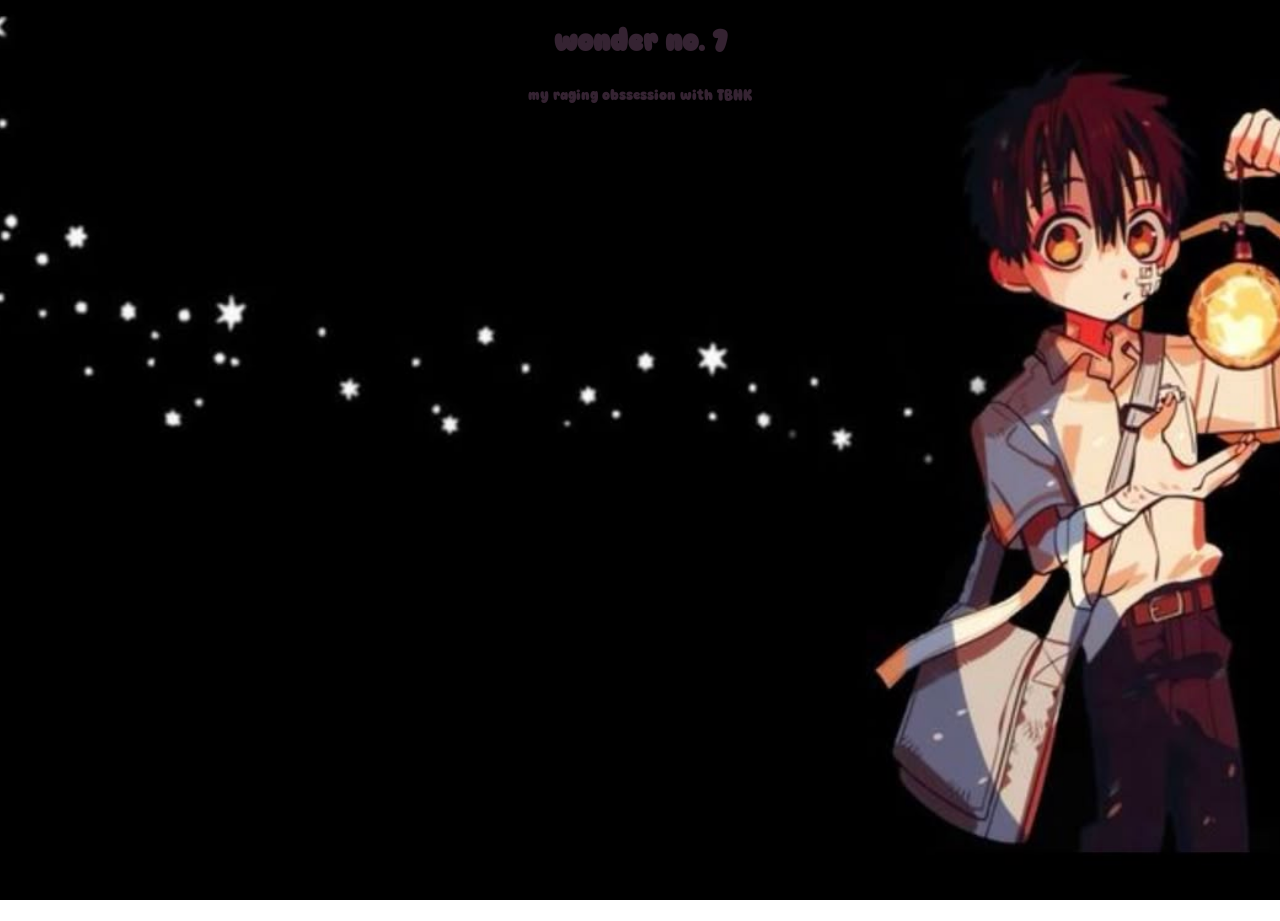
==== index.html @ 1cbc8bb0 "Starting with the title and bg" ====
<!DOCTYPE html>
<html lang="en">
    <head>
        <meta charset="UTF-8">
        <meta name="viewport" content="width=device-width, initial-scale=1.0">
        <title>woner no. 7</title>
        <link rel="stylesheet" href="style.css">
    </head>
    <body>
        <h1>wonder no. 7</h1>
        <p class="subtitle">my raging obssession with TBHK</p>
    </body>
</html>
---- style.css ----
@font-face {
    font-family: "main";
    src: url("main.ttf") format("truetype");
}

* {
    box-sizing: border-box;
}

html {
    scroll-behavior: smooth;
}

body {
    margin: 0;
    min-height: 100vh;
    background-image: url("main.jpg");
    background-size: cover;
    background-position: center;
    background-attachment: fixed;
    color: #352332;
    font-family: "main";
    text-align: center;
}

header {
    position: relative;
    z-index: 1;
    margin: 0 auto 12px;
    color: #fff0cf;
}
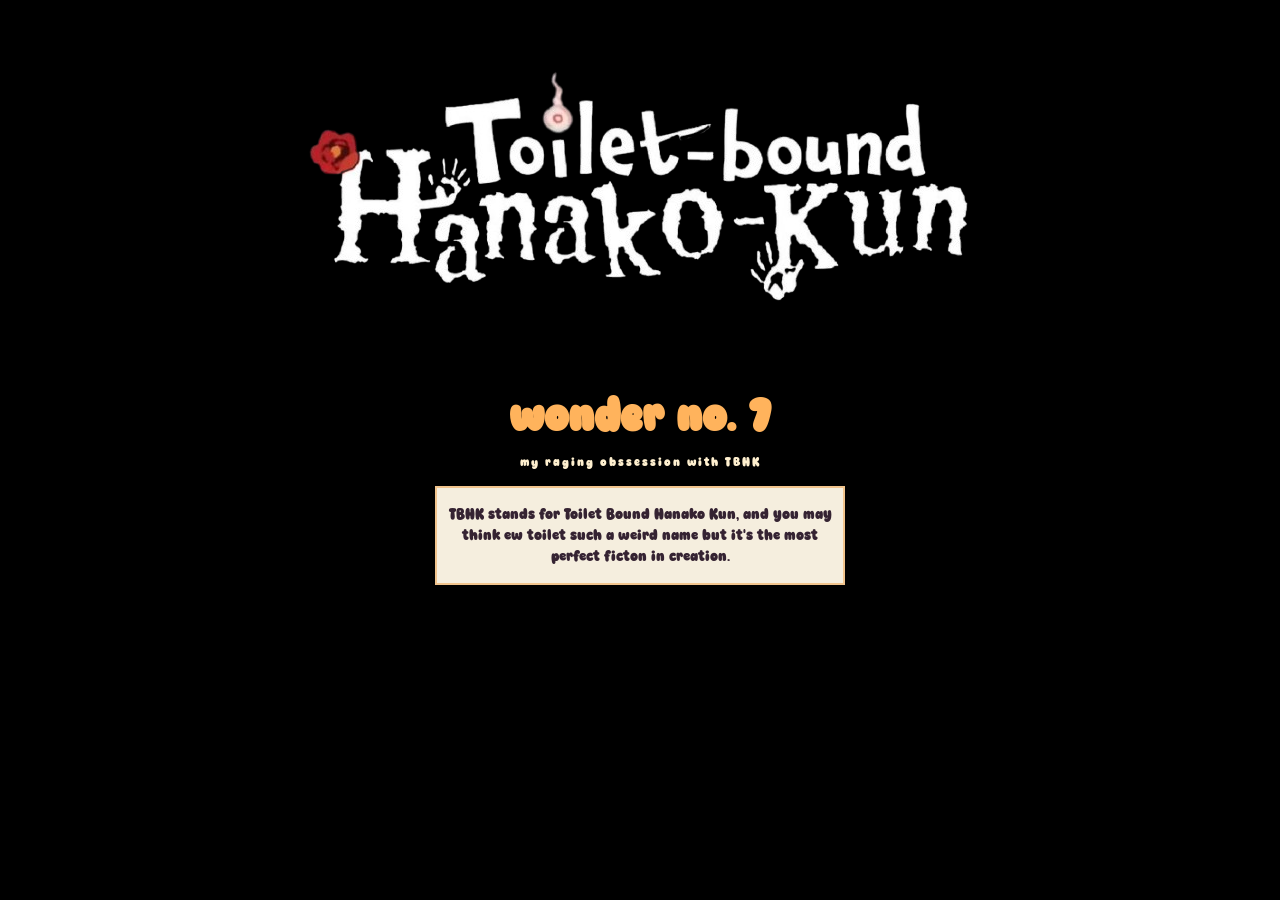
==== commit 99293b66: "Removed the bg, added the anime logo and short description" ====
--- a/index.html
+++ b/index.html
@@ -3,11 +3,19 @@
     <head>
         <meta charset="UTF-8">
         <meta name="viewport" content="width=device-width, initial-scale=1.0">
-        <title>woner no. 7</title>
+        <title>wonder no. 7</title>
         <link rel="stylesheet" href="style.css">
     </head>
     <body>
-        <h1>wonder no. 7</h1>
-        <p class="subtitle">my raging obssession with TBHK</p>
+        <header>
+            <img class="main-image" src="logo.png" alt="tbhk">
+            <h1>wonder no. 7</h1>
+            <p class="subtitle">my raging obssession with TBHK</p>
+        </header>
+        <main class="scrapbook">
+            <p class="description">
+                TBHK stands for Toilet Bound Hanako Kun, and you may think ew toilet such a weird name but it's the most perfect ficton in creation.
+            </p>
+        </main>
     </body>
 </html>
--- a/style.css
+++ b/style.css
@@ -14,10 +14,7 @@
 body {
     margin: 0;
     min-height: 100vh;
-    background-image: url("main.jpg");
-    background-size: cover;
-    background-position: center;
-    background-attachment: fixed;
+    background: #000;
     color: #352332;
     font-family: "main";
     text-align: center;
@@ -28,4 +25,26 @@
     z-index: 1;
     margin: 0 auto 12px;
     color: #fff0cf;
-}+}
+
+h1 {
+    margin: 5px 0;
+    font-size: clamp(27px, 5vw, 48px);
+    color: #ffb35c;
+}
+
+.subtitle {
+    margin: 5px 0 15px;
+    font-size: 13px;
+    letter-spacing: 2px;
+}
+
+.scrapbook {
+    position: relative;
+    z-index: 1;
+    width: 100%;
+    max-width: 410px;
+    margin: auto;
+    background: rgba(255, 248, 232, 0.96);
+    border: 2px solid #f1c48d;
+};
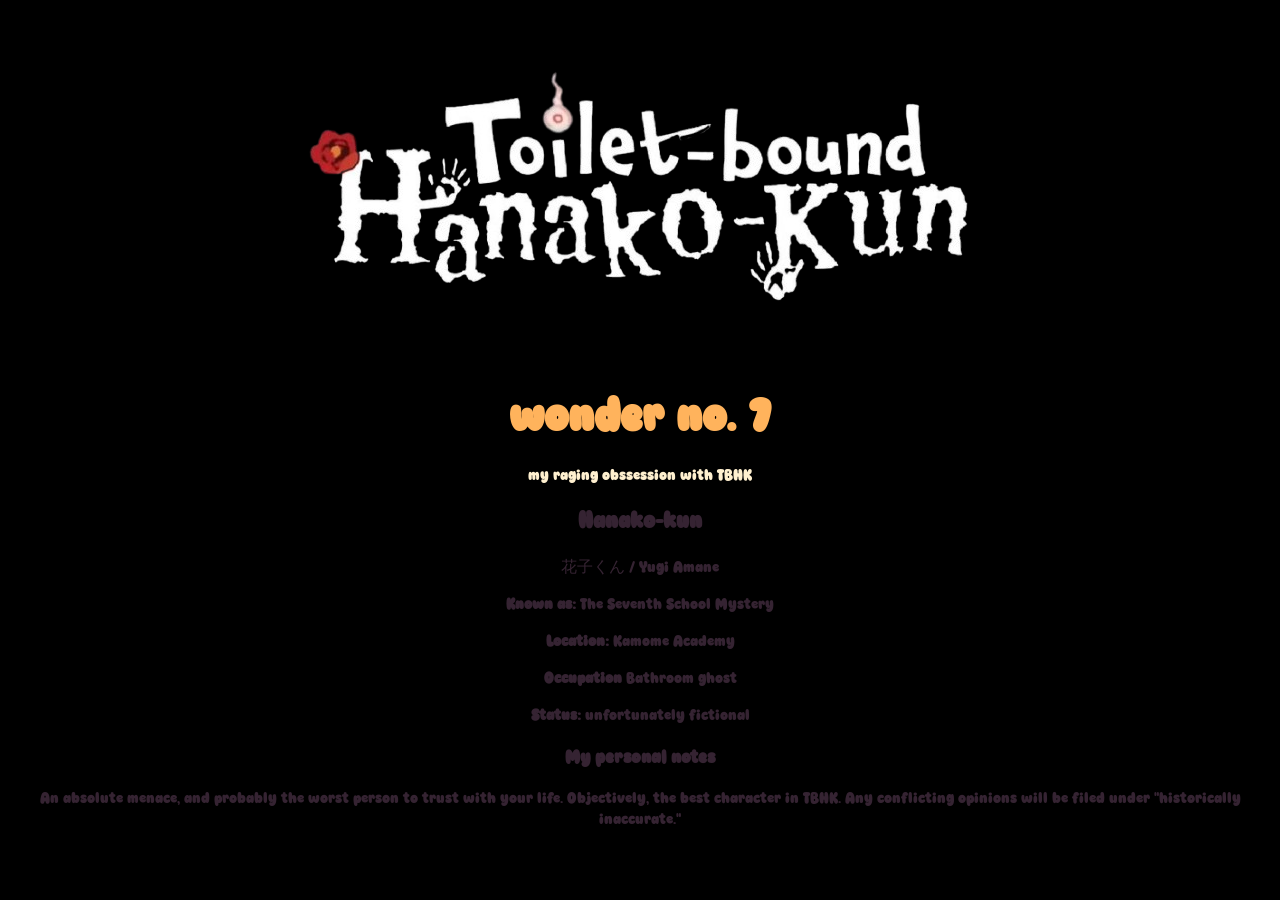
==== commit e1aa4b0d: "Since I have to wrap this up, going to make a simple character profile" ====
--- a/index.html
+++ b/index.html
@@ -13,9 +13,22 @@
             <p class="subtitle">my raging obssession with TBHK</p>
         </header>
         <main class="scrapbook">
-            <p class="description">
-                TBHK stands for Toilet Bound Hanako Kun, and you may think ew toilet such a weird name but it's the most perfect ficton in creation.
-            </p>
+            <div class="character-info">
+                <h2>Hanako-kun</h2>
+                <p class="japanese-name">花子くん / Yugi Amane</p>
+                <div class="character-facts">
+                    <p><strong>Known as:</strong> The Seventh School Mystery</p>
+                    <p><strong>Location:</strong> Kamome Academy</p>
+                    <p><strong>Occupation</strong> Bathroom ghost</p>
+                    <p><strong>Status:</strong> unfortunately fictional</p>
+                </div>
+                <h3>My personal notes</h3>
+                <p>
+                    An absolute menace, and probably the worst person to trust with your life.
+                    Objectively, the best character in TBHK. Any conflicting opinions will be filed under
+                    "historically inaccurate."
+                </p>
+            </div>
         </main>
     </body>
 </html>
--- a/style.css
+++ b/style.css
@@ -32,19 +32,3 @@
     font-size: clamp(27px, 5vw, 48px);
     color: #ffb35c;
 }
-
-.subtitle {
-    margin: 5px 0 15px;
-    font-size: 13px;
-    letter-spacing: 2px;
-}
-
-.scrapbook {
-    position: relative;
-    z-index: 1;
-    width: 100%;
-    max-width: 410px;
-    margin: auto;
-    background: rgba(255, 248, 232, 0.96);
-    border: 2px solid #f1c48d;
-};
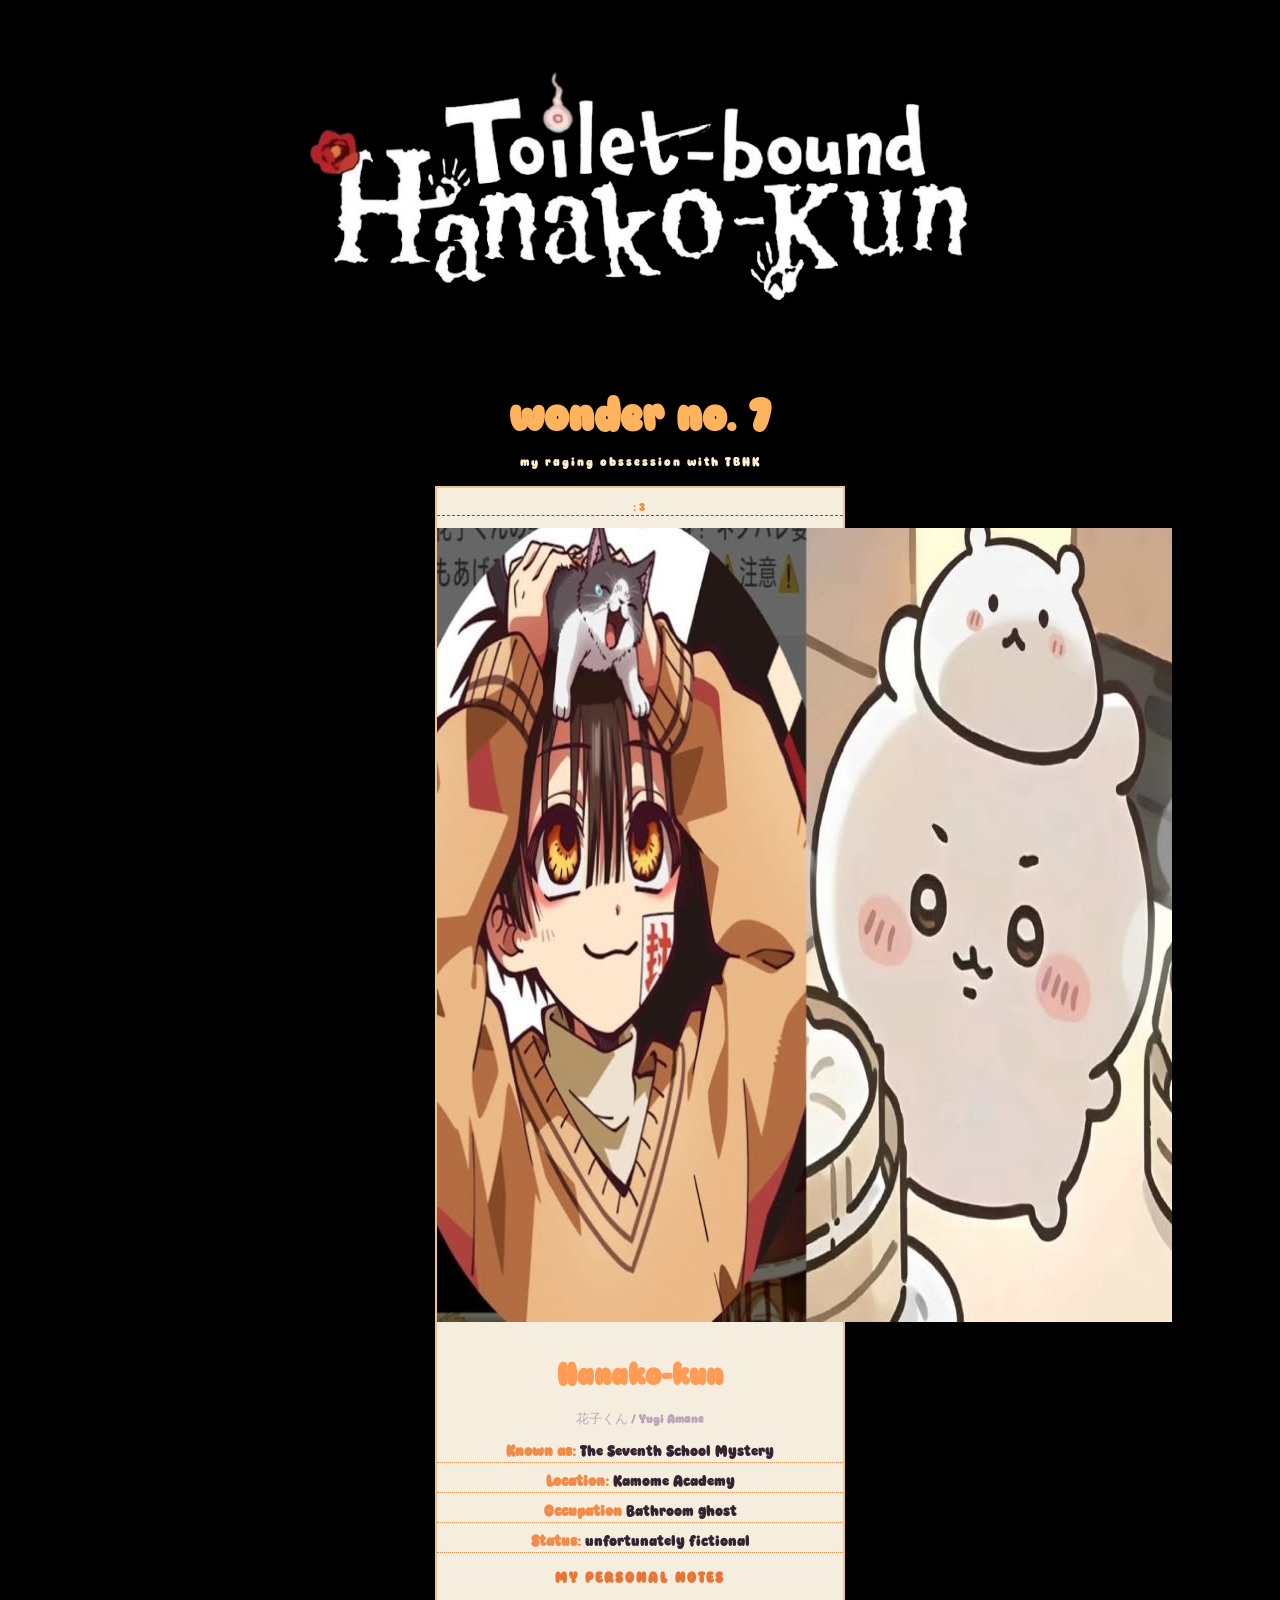
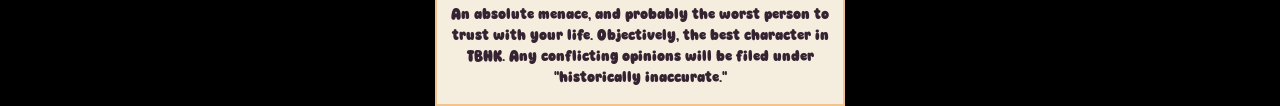
==== commit c785ee50: "Added a small character profile" ====
--- a/index.html
+++ b/index.html
@@ -14,6 +14,8 @@
         </header>
         <main class="scrapbook">
             <div class="character-info">
+                <p class="file-label">:3</p>
+                <img src="hanako.jpg" alt="Hanako Kun">
                 <h2>Hanako-kun</h2>
                 <p class="japanese-name">花子くん / Yugi Amane</p>
                 <div class="character-facts">
--- a/style.css
+++ b/style.css
@@ -32,3 +32,75 @@
     font-size: clamp(27px, 5vw, 48px);
     color: #ffb35c;
 }
+
+.subtitle {
+    margin: 5px 0 15px;
+    font-size: 13px;
+    letter-spacing: 2px;
+}
+
+.scrapbook {
+    position: relative;
+    z-index: 1;
+    width: 100%;
+    max-width: 410px;
+    margin: auto;
+    background: rgba(255, 248, 232, 0.96);
+    border: 2px solid #f1c48d;
+};
+
+.character-profile {
+    background: #19151d;
+    color: #f3e5d0;
+    border: 2px solid #e87536;
+    margin: 35px auto;
+    max-width: 700px;
+    transform: rotate(-1deg);
+    position: relative;
+}
+
+.file-label {
+    color: #f18b49;
+    font-size: 12px;
+    letter-spacing: 3px;
+    border-bottom: 1px dashed #765044;
+}
+
+.hanako-image {
+    width: 180px;
+    height: 220px;
+    object-fit: cover;
+    display: block;
+    margin: 20px auto;
+    border: 3px solid #e87536;
+}
+
+.character-info h2 {
+    text-align: center;
+    font-size: 32px;
+    color: #ff9b54;
+    margin-bottom: 0;
+}
+
+.japanese-name {
+    text-align: center;
+    font-size: 13px;
+    color: #bba6b8;
+}
+
+
+.character-facts p {
+    margin: 8px 0;
+    border-bottom: 1px dotted #f18b49;
+}
+
+.character-facts strong {
+    color: #f18b49;
+}
+
+.character-info h3 {
+    color: #e87536;
+    text-transform: uppercase;
+    letter-spacing: 2px;
+    font-size: 15px;
+}
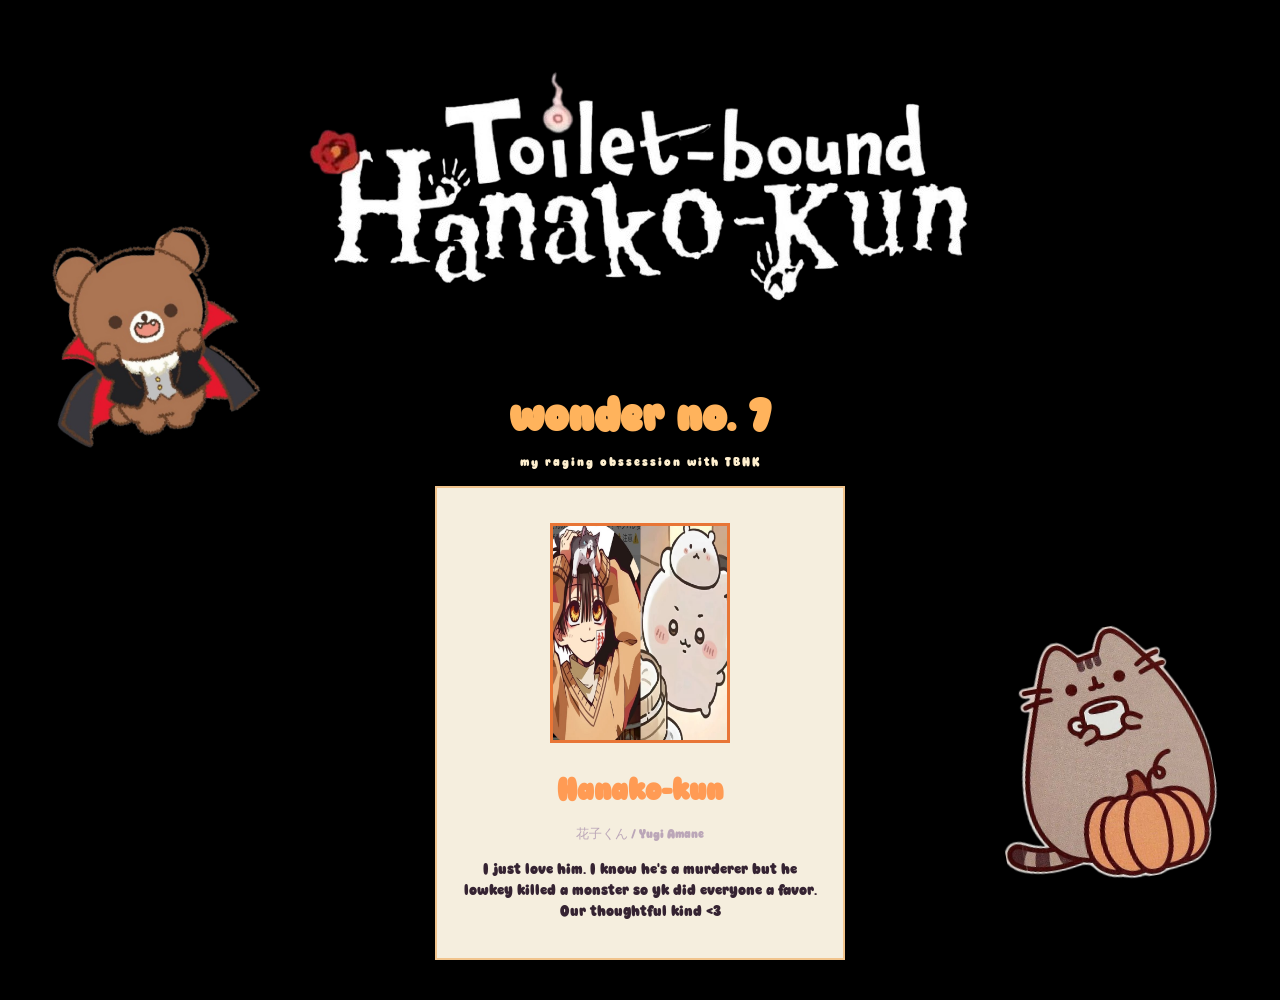
==== commit 4ef82f43: "Added the stickers" ====
--- a/index.html
+++ b/index.html
@@ -7,6 +7,10 @@
         <link rel="stylesheet" href="style.css">
     </head>
     <body>
+        <div class="side-stickers">
+            <img src="sticker3.png" class="sticker sticker-left sticker-bottom" alt="">
+            <img src="sticker4.png" class="sticker sticker-right sticker-bottom" alt="">
+        </div>
         <header>
             <img class="main-image" src="logo.png" alt="tbhk">
             <h1>wonder no. 7</h1>
@@ -14,21 +18,11 @@
         </header>
         <main class="scrapbook">
             <div class="character-info">
-                <p class="file-label">:3</p>
                 <img src="hanako.jpg" alt="Hanako Kun">
                 <h2>Hanako-kun</h2>
                 <p class="japanese-name">花子くん / Yugi Amane</p>
-                <div class="character-facts">
-                    <p><strong>Known as:</strong> The Seventh School Mystery</p>
-                    <p><strong>Location:</strong> Kamome Academy</p>
-                    <p><strong>Occupation</strong> Bathroom ghost</p>
-                    <p><strong>Status:</strong> unfortunately fictional</p>
-                </div>
-                <h3>My personal notes</h3>
                 <p>
-                    An absolute menace, and probably the worst person to trust with your life.
-                    Objectively, the best character in TBHK. Any conflicting opinions will be filed under
-                    "historically inaccurate."
+                    I just love him. I know he's a murderer but he lowkey killed a monster so yk did everyone a favor. Our thoughtful kind <3
                 </p>
             </div>
         </main>
--- a/style.css
+++ b/style.css
@@ -42,36 +42,22 @@
 .scrapbook {
     position: relative;
     z-index: 1;
-    width: 100%;
+    width: 90%;
     max-width: 410px;
-    margin: auto;
+    margin: auto auto 40px;
+    padding: 20px;
     background: rgba(255, 248, 232, 0.96);
     border: 2px solid #f1c48d;
-};
-
-.character-profile {
-    background: #19151d;
-    color: #f3e5d0;
-    border: 2px solid #e87536;
-    margin: 35px auto;
-    max-width: 700px;
-    transform: rotate(-1deg);
-    position: relative;
 }
 
-.file-label {
-    color: #f18b49;
-    font-size: 12px;
-    letter-spacing: 3px;
-    border-bottom: 1px dashed #765044;
-}
-
-.hanako-image {
-    width: 180px;
+.character-info img {
+    width: 100%;
+    max-width: 180px;
     height: 220px;
     object-fit: cover;
+    object-position: center;
     display: block;
-    margin: 20px auto;
+    margin: 15px auto;
     border: 3px solid #e87536;
 }
 
@@ -88,19 +74,29 @@
     color: #bba6b8;
 }
 
-
-.character-facts p {
-    margin: 8px 0;
-    border-bottom: 1px dotted #f18b49;
+.side-stickers {
+    position: fixed;
+    inset: 0;
+    pointer-events: none;
+    z-index: 0;
 }
 
-.character-facts strong {
-    color: #f18b49;
+.sticker {
+    position: absolute;
+    width: 110px;
+    height: auto;
 }
 
-.character-info h3 {
-    color: #e87536;
-    text-transform: uppercase;
-    letter-spacing: 2px;
-    font-size: 15px;
+.sticker-left {
+    left: 20px;
+    top: 25%;
+    transform: rotate(-12deg);
+    zoom: 2;
+}
+
+.sticker-bottom.sticker-right {
+    top: 70%;
+    right: 35px;
+    transform: rotate(-10deg);
+    zoom: 2;
 }
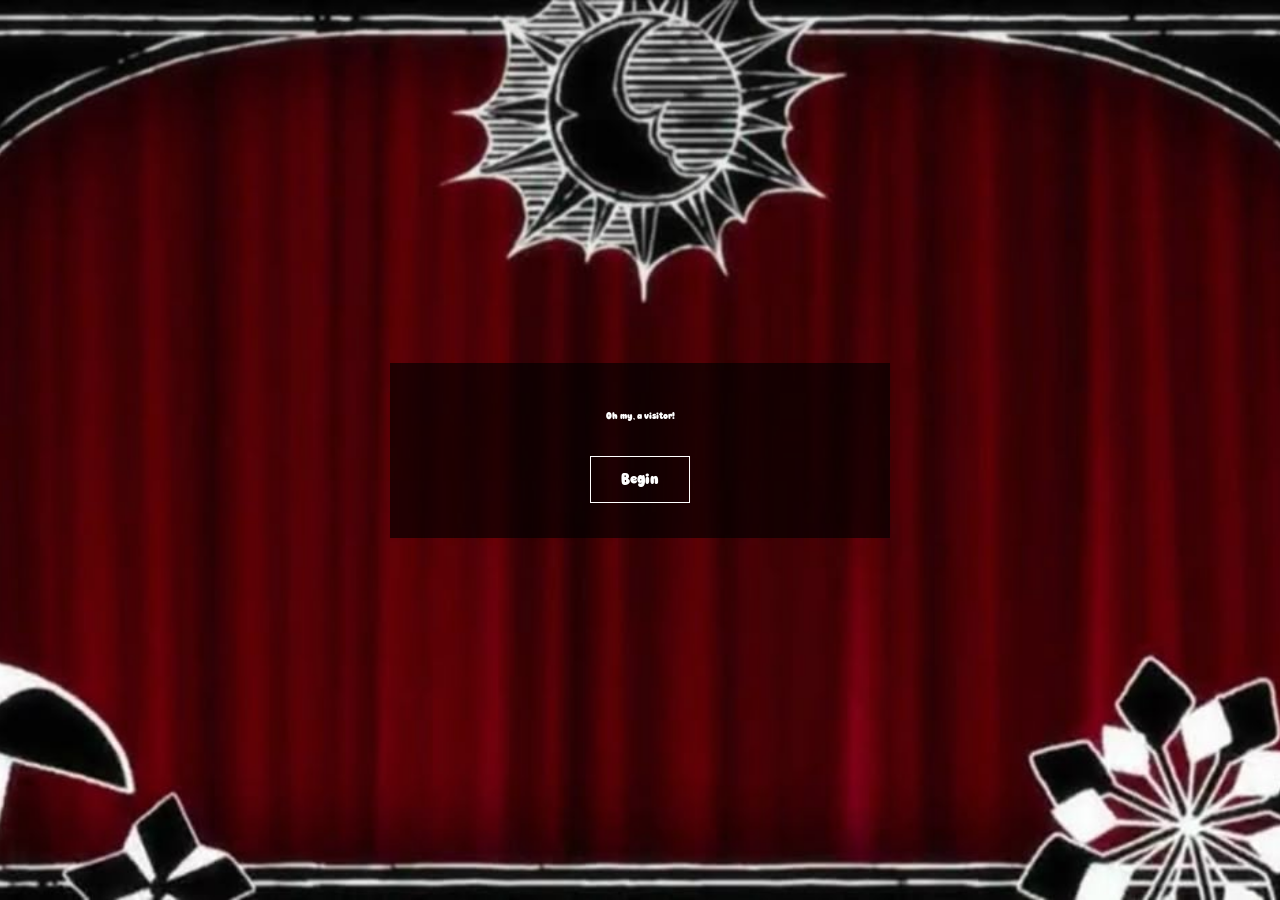
==== commit dc384fe1: "Added jumpscares and fixed some stuff up" ====
--- a/index.html
+++ b/index.html
@@ -3,28 +3,21 @@
     <head>
         <meta charset="UTF-8">
         <meta name="viewport" content="width=device-width, initial-scale=1.0">
-        <title>wonder no. 7</title>
-        <link rel="stylesheet" href="style.css">
+        <title>Welcome!</title>
+        <link rel="stylesheet" href="onboarding.css">
     </head>
     <body>
-        <div class="side-stickers">
-            <img src="sticker3.png" class="sticker sticker-left sticker-bottom" alt="">
-            <img src="sticker4.png" class="sticker sticker-right sticker-bottom" alt="">
+        <div class="intro">
+            <p id="message">Oh my, a visitor!</p>
+            <button id="begin">Begin</button>
+            <button id="continue">Enter</button>
+
+            <audio id="voice" src="intro.mp3" preload="auto"></audio>
         </div>
-        <header>
-            <img class="main-image" src="logo.png" alt="tbhk">
-            <h1>wonder no. 7</h1>
-            <p class="subtitle">my raging obssession with TBHK</p>
-        </header>
-        <main class="scrapbook">
-            <div class="character-info">
-                <img src="hanako.jpg" alt="Hanako Kun">
-                <h2>Hanako-kun</h2>
-                <p class="japanese-name">花子くん / Yugi Amane</p>
-                <p>
-                    I just love him. I know he's a murderer but he lowkey killed a monster so yk did everyone a favor. Our thoughtful kind <3
-                </p>
-            </div>
-        </main>
+        <div id="jumpscare">
+            <img src="jumpscare.jpg" alt="scaryyy">
+            <audio id="scary" src="scary.mp3" preload="auto"></audio>
+        </div>
+        <script src="onboarding.js"></script>
     </body>
 </html>
--- a/onboarding.css
+++ b/onboarding.css
@@ -0,0 +1,86 @@
+@font-face {
+    font-family: "main";
+    src: url(main.ttf) format("truetype");
+}
+
+* {
+    box-sizing: border-box;
+}
+
+body {
+    margin: 0;
+    min-height: 100vh;
+    background: #000 url("opening.jpg") center / cover no-repeat;
+    color: white;
+    font-family: main, sans-serif;
+    display: flex;
+    justify-content: center;
+    align-items: center;
+    text-align: center;
+}
+
+.intro {
+    background: rgba(0, 0, 0, 0.65);
+    padding: 35px;
+    width: 90%;
+    max-width: 500px;
+}
+
+p {
+    font-size: 10px;
+    line-height: 1.8;
+}
+
+button {
+    margin-top: 20px;
+    padding: 12px 30px;
+    background: transparent;
+    border: 1px solid white;
+    color: white;
+    font-family: inherit;
+    font-size: 16px;
+    cursor: pointer;
+}
+
+button:hover {
+    background: white;
+    color: black;
+}
+
+#continue {
+    display: none;
+}
+
+#jumpscare {
+    display: none;
+    position: fixed;
+    inset: 0;
+    z-index: 999;
+}
+
+#jumpscare img {
+    width: 100%;
+    height: 100%;
+    object-fit: cover;
+}
+
+#jumpscare {
+    position: fixed;
+    inset: 0;
+    background: #000;
+    z-index: 9999;
+    display: none;
+    justify-content: center;
+    align-items: center;
+}
+
+#jumpscare img {
+    width: 100%;
+    height: 100%;
+    object-fit: cover;
+}
+
+#jumpscare.active {
+    display: flex;
+    animation: flash 0.08s steps(2) 3;
+}
